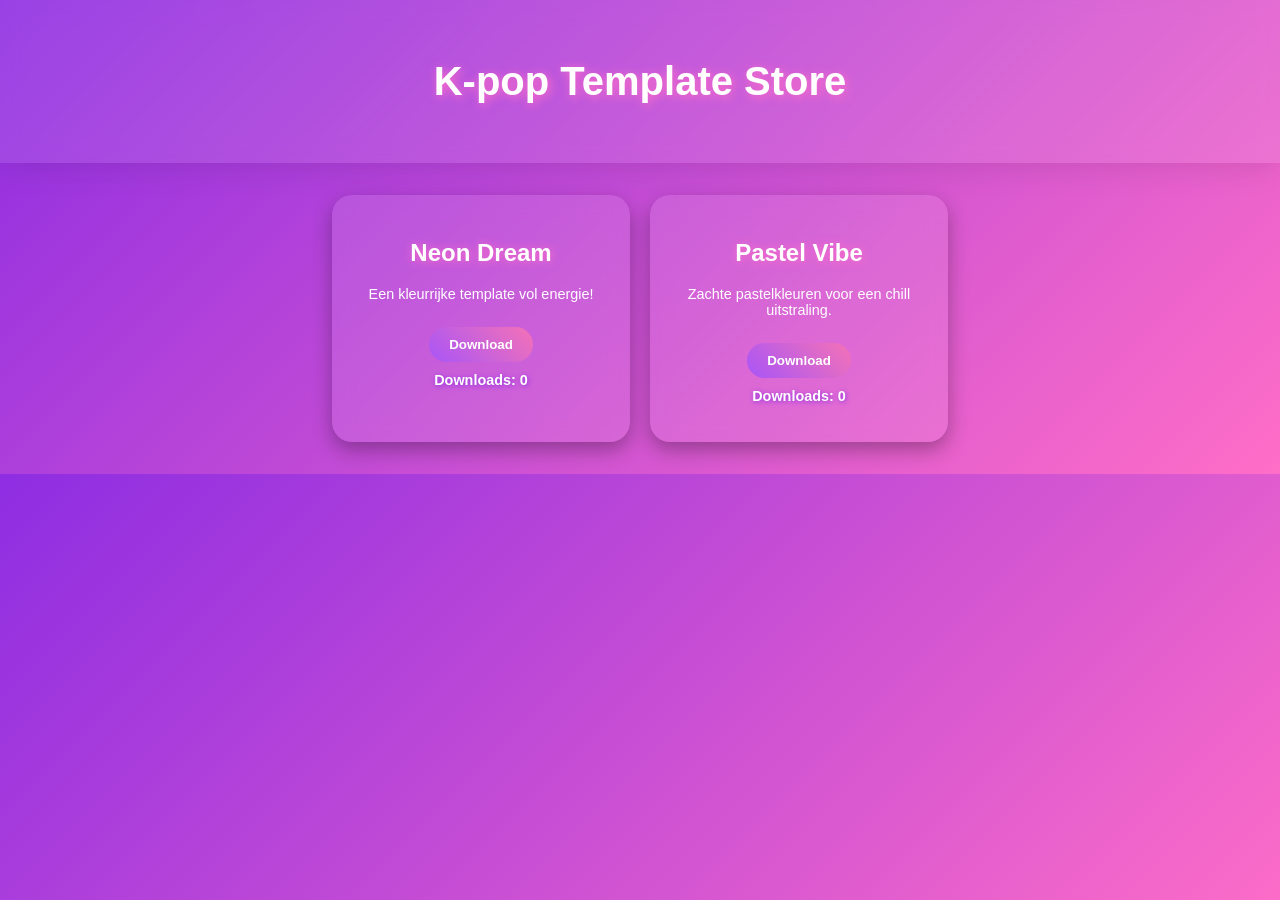
==== index.html @ c00eec10 "Update and rename main.html to index.html" ====
<!DOCTYPE html>
<html lang="nl">
<head>
  <meta charset="UTF-8">
  <meta name="viewport" content="width=device-width, initial-scale=1.0">
  <title>K-pop Templates</title>
  <link rel="stylesheet" href="style.css">
</head>
<body>
  <header>
    <h1>K-pop Template Store</h1>
  </header>

  <main>
    <section class="templates">
      <div class="template-card">
        <h2>Neon Dream</h2>
        <p>Een kleurrijke template vol energie!</p>
        <button class="download-btn" data-template="neon-dream">Download</button>
        <p class="download-count">Downloads: <span id="count-neon-dream">0</span></p>
      </div>

      <div class="template-card">
        <h2>Pastel Vibe</h2>
        <p>Zachte pastelkleuren voor een chill uitstraling.</p>
        <button class="download-btn" data-template="pastel-vibe">Download</button>
        <p class="download-count">Downloads: <span id="count-pastel-vibe">0</span></p>
      </div>
    </section>
  </main>

  <script src="script.js"></script>
</body>
</html>
---- style.css ----
body {
  font-family: 'Poppins', sans-serif;
  margin: 0;
  background: linear-gradient(135deg, #8e2de2, #ff6ec7); /* paars naar roze */
  color: #fff;
}

header {
  text-align: center;
  padding: 2rem;
  background: rgba(255,255,255,0.1);
  backdrop-filter: blur(10px);
  box-shadow: 0 4px 30px rgba(0,0,0,0.1);
}

header h1 {
  font-size: 2.5rem;
  color: #fff;
  text-shadow: 2px 2px 10px #ff6ec7;
}

.templates {
  display: flex;
  flex-wrap: wrap;
  justify-content: center;
  gap: 20px;
  padding: 2rem;
}

.template-card {
  background: rgba(255,255,255,0.1);
  backdrop-filter: blur(10px);
  border-radius: 20px;
  width: 250px;
  padding: 1.5rem;
  box-shadow: 0 8px 20px rgba(0,0,0,0.3);
  text-align: center;
  transition: transform 0.3s, box-shadow 0.3s;
}

.template-card:hover {
  transform: translateY(-10px);
  box-shadow: 0 12px 25px rgba(0,0,0,0.5);
}

.template-card h2 {
  color: #fff;
  text-shadow: 1px 1px 8px #ff6ec7;
}

.template-card p {
  color: #fff;
  font-size: 0.9rem;
}

.download-btn {
  background: linear-gradient(45deg, #a855f7, #f472b6); /* paars naar roze */
  color: #fff;
  border: none;
  padding: 10px 20px;
  margin-top: 10px;
  cursor: pointer;
  border-radius: 50px;
  font-weight: bold;
  transition: transform 0.2s, box-shadow 0.2s;
}

.download-btn:hover {
  transform: scale(1.1);
  box-shadow: 0 6px 20px rgba(255, 110, 199, 0.6);
}

.download-count {
  margin-top: 10px;
  color: #fff;
  font-weight: bold;
  text-shadow: 1px 1px 5px #8e2de2;
}
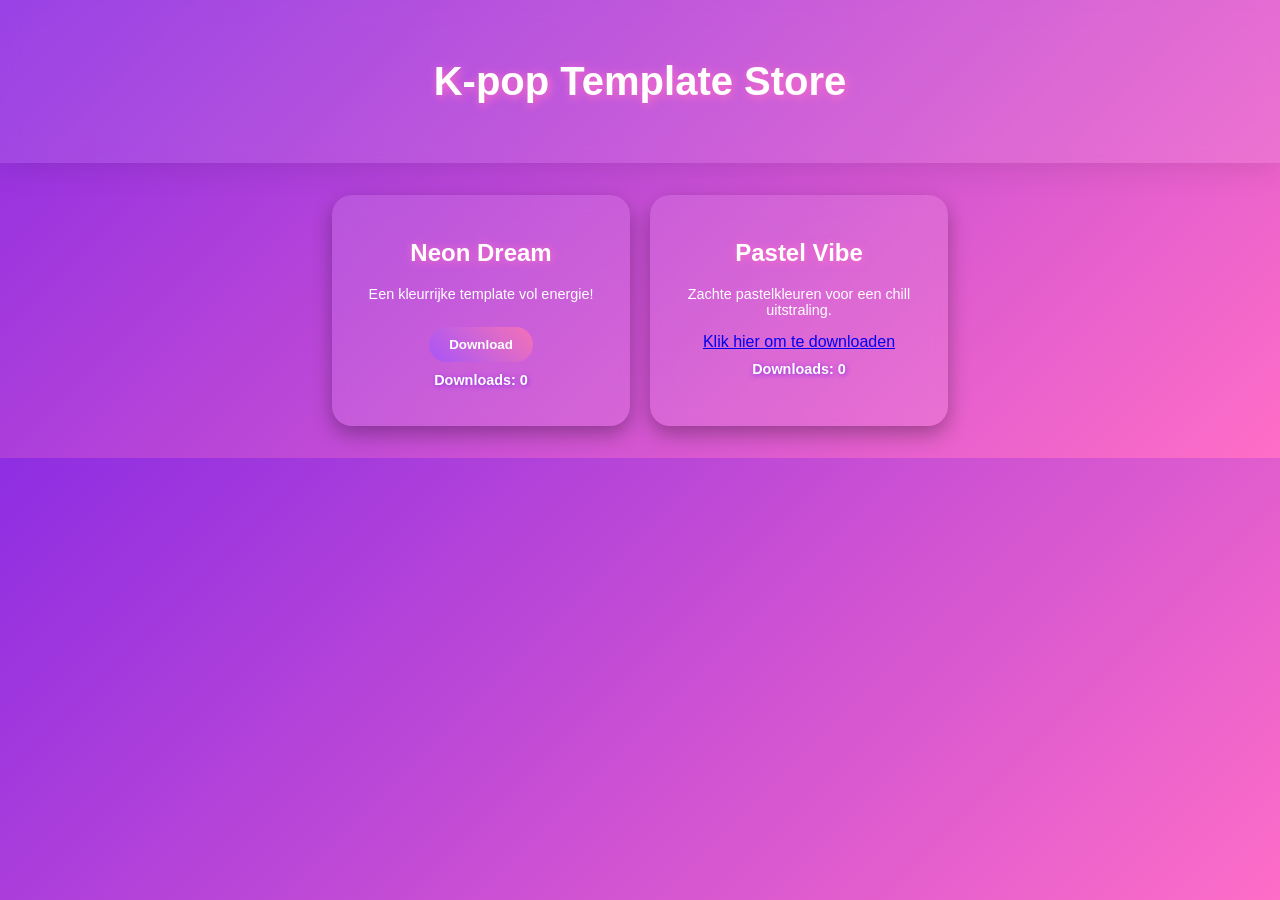
==== commit 887bb533: "Add files via upload" ====
--- a/index.html
+++ b/index.html
@@ -23,7 +23,7 @@
       <div class="template-card">
         <h2>Pastel Vibe</h2>
         <p>Zachte pastelkleuren voor een chill uitstraling.</p>
-        <button class="download-btn" data-template="pastel-vibe">Download</button>
+        <a href="downloads/mijn-template.zip" download>Klik hier om te downloaden</a>
         <p class="download-count">Downloads: <span id="count-pastel-vibe">0</span></p>
       </div>
     </section>
@@ -31,4 +31,4 @@
 
   <script src="script.js"></script>
 </body>
-</html>
+</html>
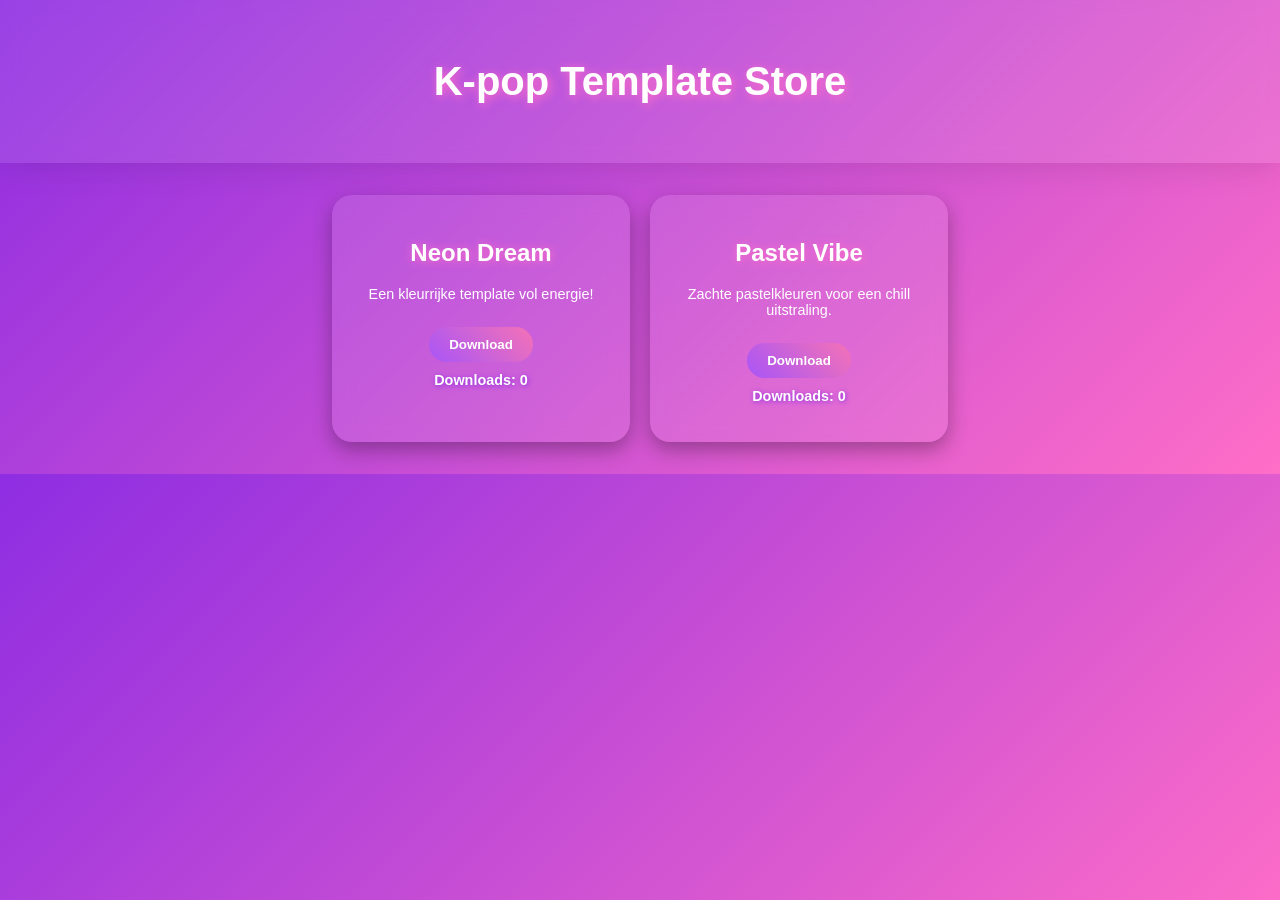
==== commit d7484e07: "Add files via upload" ====
--- a/index.html
+++ b/index.html
@@ -23,7 +23,7 @@
       <div class="template-card">
         <h2>Pastel Vibe</h2>
         <p>Zachte pastelkleuren voor een chill uitstraling.</p>
-        <a href="downloads/mijn-template.zip" download>Klik hier om te downloaden</a>
+        <button class="download-btn" data-template="pastel-vibe">Download</button>
         <p class="download-count">Downloads: <span id="count-pastel-vibe">0</span></p>
       </div>
     </section>
